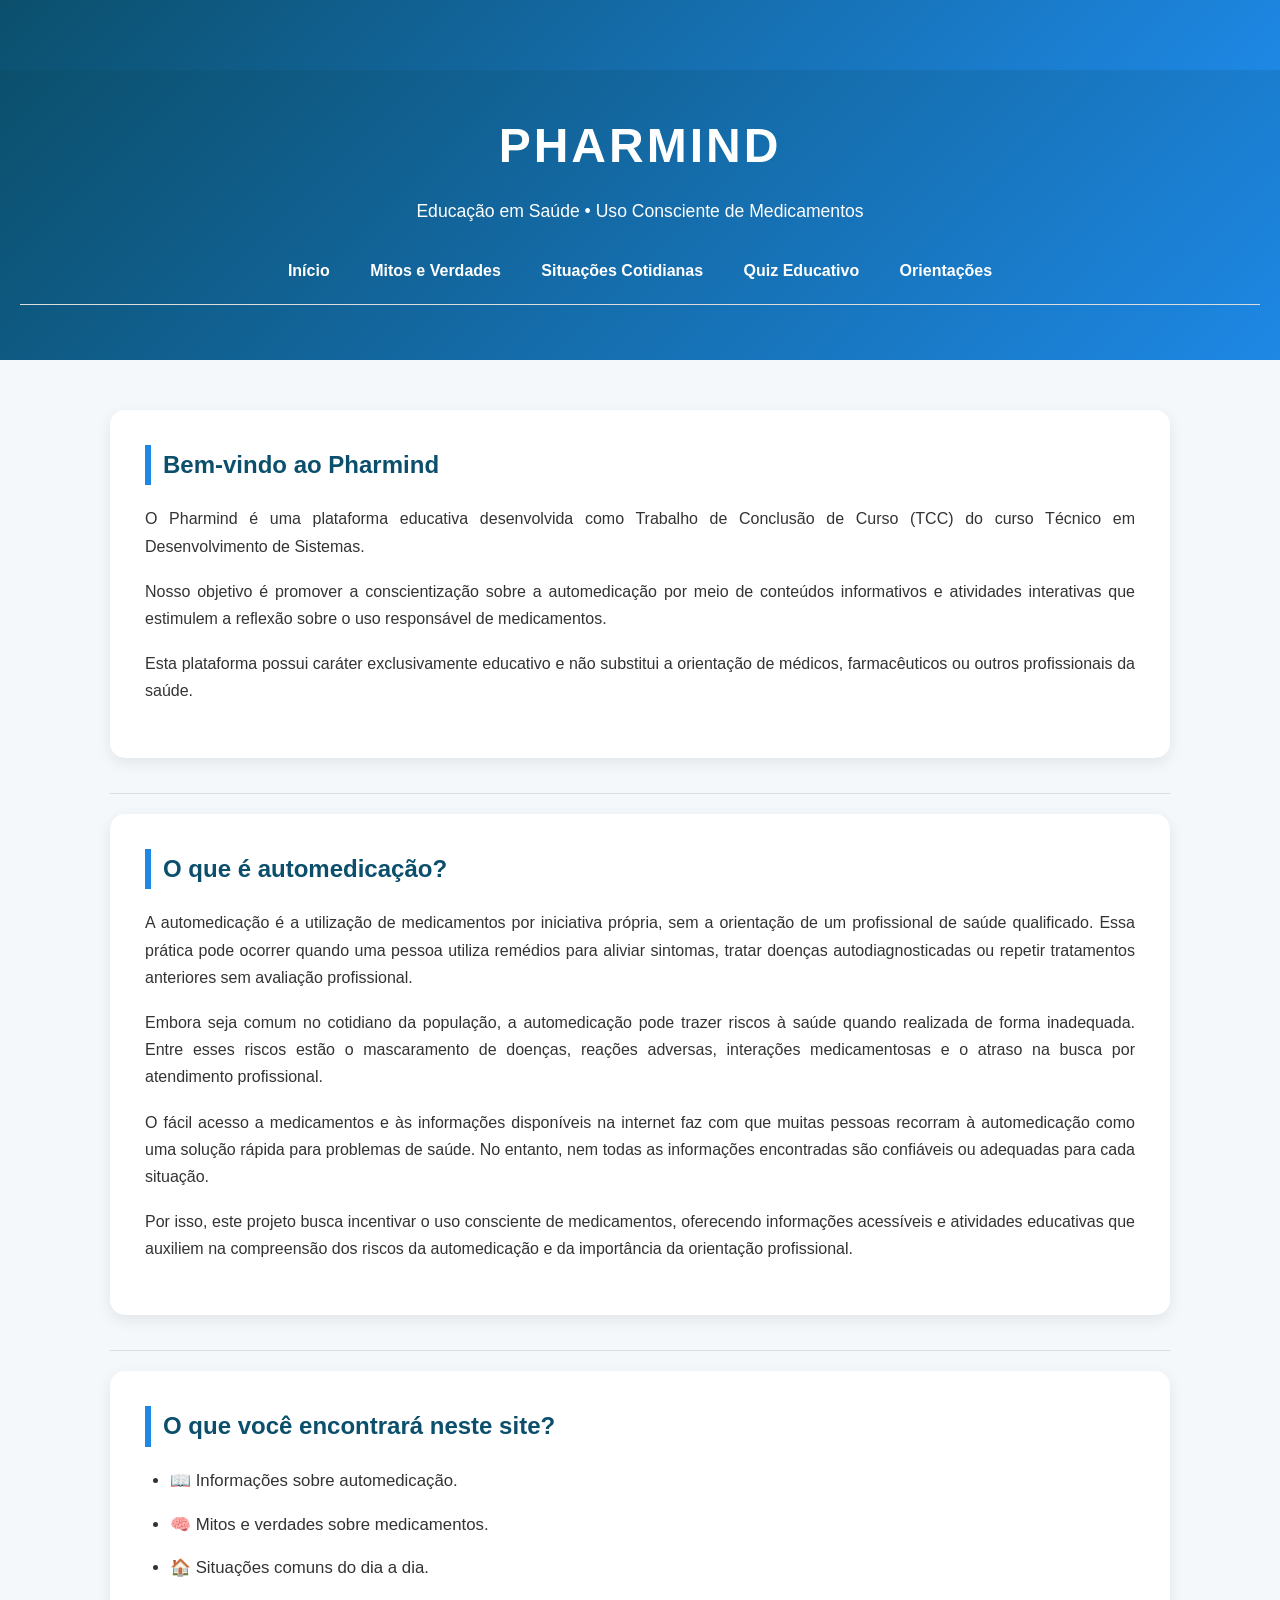
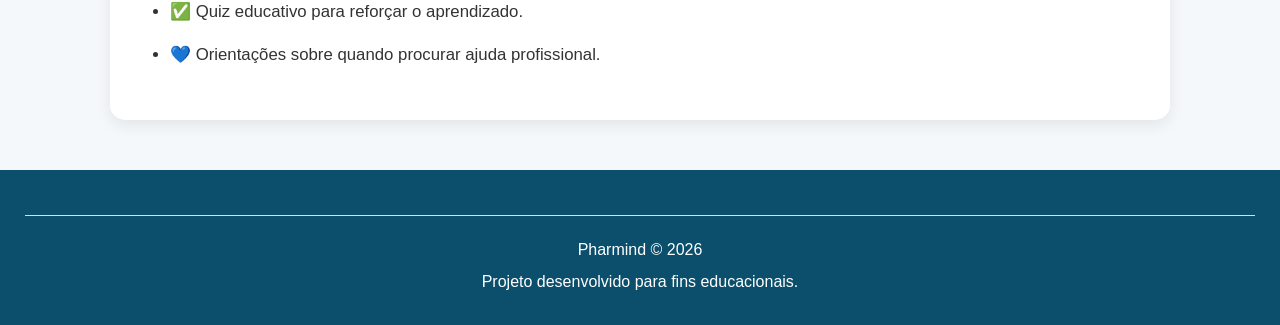
==== index.html @ d5031b0a "Add files via upload" ====
<!DOCTYPE html>
<html lang="pt-BR">
<head>
    <meta charset="UTF-8">
    <meta name="viewport" content="width=device-width, initial-scale=1.0">
    <title>Pharmind - Conscientização sobre Automedicação</title>
    <link rel="stylesheet" href="style.css">
</head>

<body>
    <header>

    
    
</header>
    

    <header>

        <h1>PHARMIND</h1>

        <p>
            Educação em Saúde • Uso Consciente de Medicamentos
        </p>

        <nav>

    <a href="index.html">Início</a>

    <a href="mitos.html">Mitos e Verdades</a>

    <a href="situacoes.html">Situações Cotidianas</a>

    <a href="quiz.html">Quiz Educativo</a>

    <a href="orientacoes.html">Orientações</a>

</nav>

        <hr>

    </header>

    <main>

        <section>

            <h2>Bem-vindo ao Pharmind</h2>

            <p>
                O Pharmind é uma plataforma educativa desenvolvida como Trabalho de Conclusão
                de Curso (TCC) do curso Técnico em Desenvolvimento de Sistemas.
            </p>

            <p>
                Nosso objetivo é promover a conscientização sobre a automedicação por meio
                de conteúdos informativos e atividades interativas que estimulem a reflexão
                sobre o uso responsável de medicamentos.
            </p>

            <p>
                Esta plataforma possui caráter exclusivamente educativo e não substitui
                a orientação de médicos, farmacêuticos ou outros profissionais da saúde.
            </p>

        </section>

        <hr>

        <section>

            <h2>O que é automedicação?</h2>

            <p>
                A automedicação é a utilização de medicamentos por iniciativa própria,
                sem a orientação de um profissional de saúde qualificado. Essa prática
                pode ocorrer quando uma pessoa utiliza remédios para aliviar sintomas,
                tratar doenças autodiagnosticadas ou repetir tratamentos anteriores sem
                avaliação profissional.
            </p>

            <p>
                Embora seja comum no cotidiano da população, a automedicação pode trazer
                riscos à saúde quando realizada de forma inadequada. Entre esses riscos
                estão o mascaramento de doenças, reações adversas, interações medicamentosas
                e o atraso na busca por atendimento profissional.
            </p>

            <p>
                O fácil acesso a medicamentos e às informações disponíveis na internet faz
                com que muitas pessoas recorram à automedicação como uma solução rápida para
                problemas de saúde. No entanto, nem todas as informações encontradas são
                confiáveis ou adequadas para cada situação.
            </p>

            <p>
                Por isso, este projeto busca incentivar o uso consciente de medicamentos,
                oferecendo informações acessíveis e atividades educativas que auxiliem na
                compreensão dos riscos da automedicação e da importância da orientação
                profissional.
            </p>

        </section>

        <hr>

        <section>

            <h2>O que você encontrará neste site?</h2>

            <ul>

                <li>📖 Informações sobre automedicação.</li>

                <li>🧠 Mitos e verdades sobre medicamentos.</li>

                <li>🏠 Situações comuns do dia a dia.</li>

                <li>✅ Quiz educativo para reforçar o aprendizado.</li>

                <li>💙 Orientações sobre quando procurar ajuda profissional.</li>

            </ul>

        </section>

    </main>

    <footer>

        <hr>

        <p>
            Pharmind © 2026
        </p>

        <p>
            Projeto desenvolvido para fins educacionais.
        </p>

    </footer>
</body>
</html>
---- style.css ----
/* =====================================================
                    RESET
===================================================== */

*{
    margin:0;
    padding:0;
    box-sizing:border-box;
}

/* =====================================================
                    BODY
===================================================== */

body{
    font-family:Arial, Helvetica, sans-serif;
    background:#F4F8FB;
    color:#333;
    line-height:1.7;
}

/* =====================================================
                    CABEÇALHO
===================================================== */

header{
    background:linear-gradient(135deg,#0B4F6C,#1E88E5);
    color:white;
    text-align:center;
    padding:35px 20px;
}

header h1{
    font-size:3rem;
    letter-spacing:3px;
}

header p{
    margin-top:10px;
    font-size:1.1rem;
}

/* =====================================================
                    MENU
===================================================== */

nav{
    margin-top:30px;
}

nav a{
    color:white;
    text-decoration:none;
    margin:0 18px;
    font-weight:bold;
    transition:.3s;
}

nav a:hover{
    color:#FFD54F;
}

/* =====================================================
                    CONTEÚDO
===================================================== */

main{
    max-width:1100px;
    margin:50px auto;
    padding:0 20px;
}

/* =====================================================
                    SEÇÕES
===================================================== */

section{
    background:white;
    margin-bottom:35px;
    padding:35px;
    border-radius:15px;
    box-shadow:0 5px 15px rgba(0,0,0,.08);
}

section h2{
    color:#0B4F6C;
    margin-bottom:20px;
    border-left:6px solid #1E88E5;
    padding-left:12px;
}

section p{
    margin-bottom:18px;
    text-align:justify;
}

/* =====================================================
                    LISTAS
===================================================== */

ul{
    margin-top:20px;
    margin-left:25px;
}

li{
    margin-bottom:15px;
    font-size:1.05rem;
}

/* =====================================================
                MITOS E VERDADES
===================================================== */

#mitos h2{
    text-align:center;
    font-size:2.5rem;
    border:none;
    padding:0;
}

#mitos > p{
    text-align:center;
    font-size:18px;
    margin-bottom:40px;
    color:#555;
}

/* Cards */

.card{
    background:white;
    border-radius:15px;
    padding:25px;
    margin-bottom:30px;
    box-shadow:0 6px 18px rgba(0,0,0,.12);
    transition:.3s;
}

.card:hover{
    transform:translateY(-4px);
}

.card h3{
    color:#333;
    font-size:22px;
    margin-bottom:20px;
}

/* Botões */

.card button{
    background:#1976D2;
    color:white;
    border:none;
    padding:12px 22px;
    border-radius:8px;
    cursor:pointer;
    font-size:16px;
    transition:.3s;
}

.card button:hover{
    background:#0D47A1;
}

/* Resposta */

.resposta{
    display:none;
    margin-top:20px;
    padding:18px;
    background:#F4F8FB;
    border-left:6px solid #1976D2;
    border-radius:10px;
    animation:aparecer .4s;
}

.resposta h4{
    margin-bottom:10px;
}

.resposta p{
    line-height:1.7;
}

/* Cores */

.mito{
    color:#E53935;
}

.verdade{
    color:#2E7D32;
}

/* =====================================================
                    RODAPÉ
===================================================== */

footer{
    background:#0B4F6C;
    color:white;
    text-align:center;
    padding:25px;
    margin-top:40px;
}

footer p{
    margin:5px;
}

/* =====================================================
                    LINHAS
===================================================== */

hr{
    border:none;
    height:1px;
    background:#ddd;
    margin:20px 0;
}

/* =====================================================
                    ANIMAÇÕES
===================================================== */

@keyframes aparecer{

    from{
        opacity:0;
        transform:translateY(-10px);
    }

    to{
        opacity:1;
        transform:translateY(0);
    }

}

/* =====================================================
                RESPONSIVIDADE
===================================================== */

@media(max-width:768px){

    header h1{
        font-size:2.2rem;
    }

    nav{
        display:flex;
        flex-direction:column;
        gap:15px;
    }

    nav a{
        margin:0;
    }

    section{
        padding:25px;
    }

    #mitos h2{
        font-size:2rem;
    }

    .card{
        padding:18px;
    }

    .card h3{
        font-size:18px;
    }

    .card button{
        width:100%;
    }

}
/* ==========================================
              ORIENTAÇÕES
========================================== */

#orientacoes{
    max-width:1000px;
    margin:50px auto;
}

#orientacoes > h2{
    text-align:center;
    font-size:2.5rem;
    color:#0B4F6C;
    border:none;
    padding:0;
}

.introducao{
    max-width:800px;
    margin:20px auto 40px;
    text-align:center;
    color:#555;
    font-size:18px;
}


/* CARDS */

.orientacao-card{
    background:white;
    padding:30px;
    margin-bottom:25px;
    border-radius:15px;

    box-shadow:
        0 5px 15px rgba(0,0,0,.08);

    transition:.3s;
}

.orientacao-card:hover{
    transform:translateY(-3px);
}

.orientacao-card h3{
    color:#0B4F6C;
    font-size:21px;
    margin-bottom:15px;
}

.orientacao-card p{
    line-height:1.7;
}


/* LISTA */

.orientacao-card ul{
    margin-top:10px;
    padding-left:25px;
}

.orientacao-card li{
    margin-bottom:12px;
}


/* ALERTA */

.orientacao-card.alerta{
    border-left:6px solid #E53935;
}

.orientacao-card.alerta h3{
    color:#C62828;
}


/* REFLEXÃO */

.reflexao{
    margin-top:20px;
    padding:20px;

    background:#F4F8FB;

    border-radius:12px;

    border-left:5px solid #1976D2;
}

.reflexao p{
    margin-bottom:10px;
    font-weight:bold;
    color:#333;
}


/* AVISO FINAL */

.aviso{
    background:#EAF4FC;

    border-left:6px solid #1976D2;

    text-align:center;

    padding:30px;

    border-radius:15px;

    margin-top:35px;
}

.aviso h3{
    color:#0B4F6C;
    margin-bottom:15px;
}

.aviso p{
    margin-bottom:10px;
}


/* RESPONSIVIDADE */

@media(max-width:768px){

    #orientacoes{
        margin:30px auto;
    }

    #orientacoes > h2{
        font-size:2rem;
    }

    .orientacao-card{
        padding:22px;
    }

    .orientacao-card h3{
        font-size:18px;
    }

}
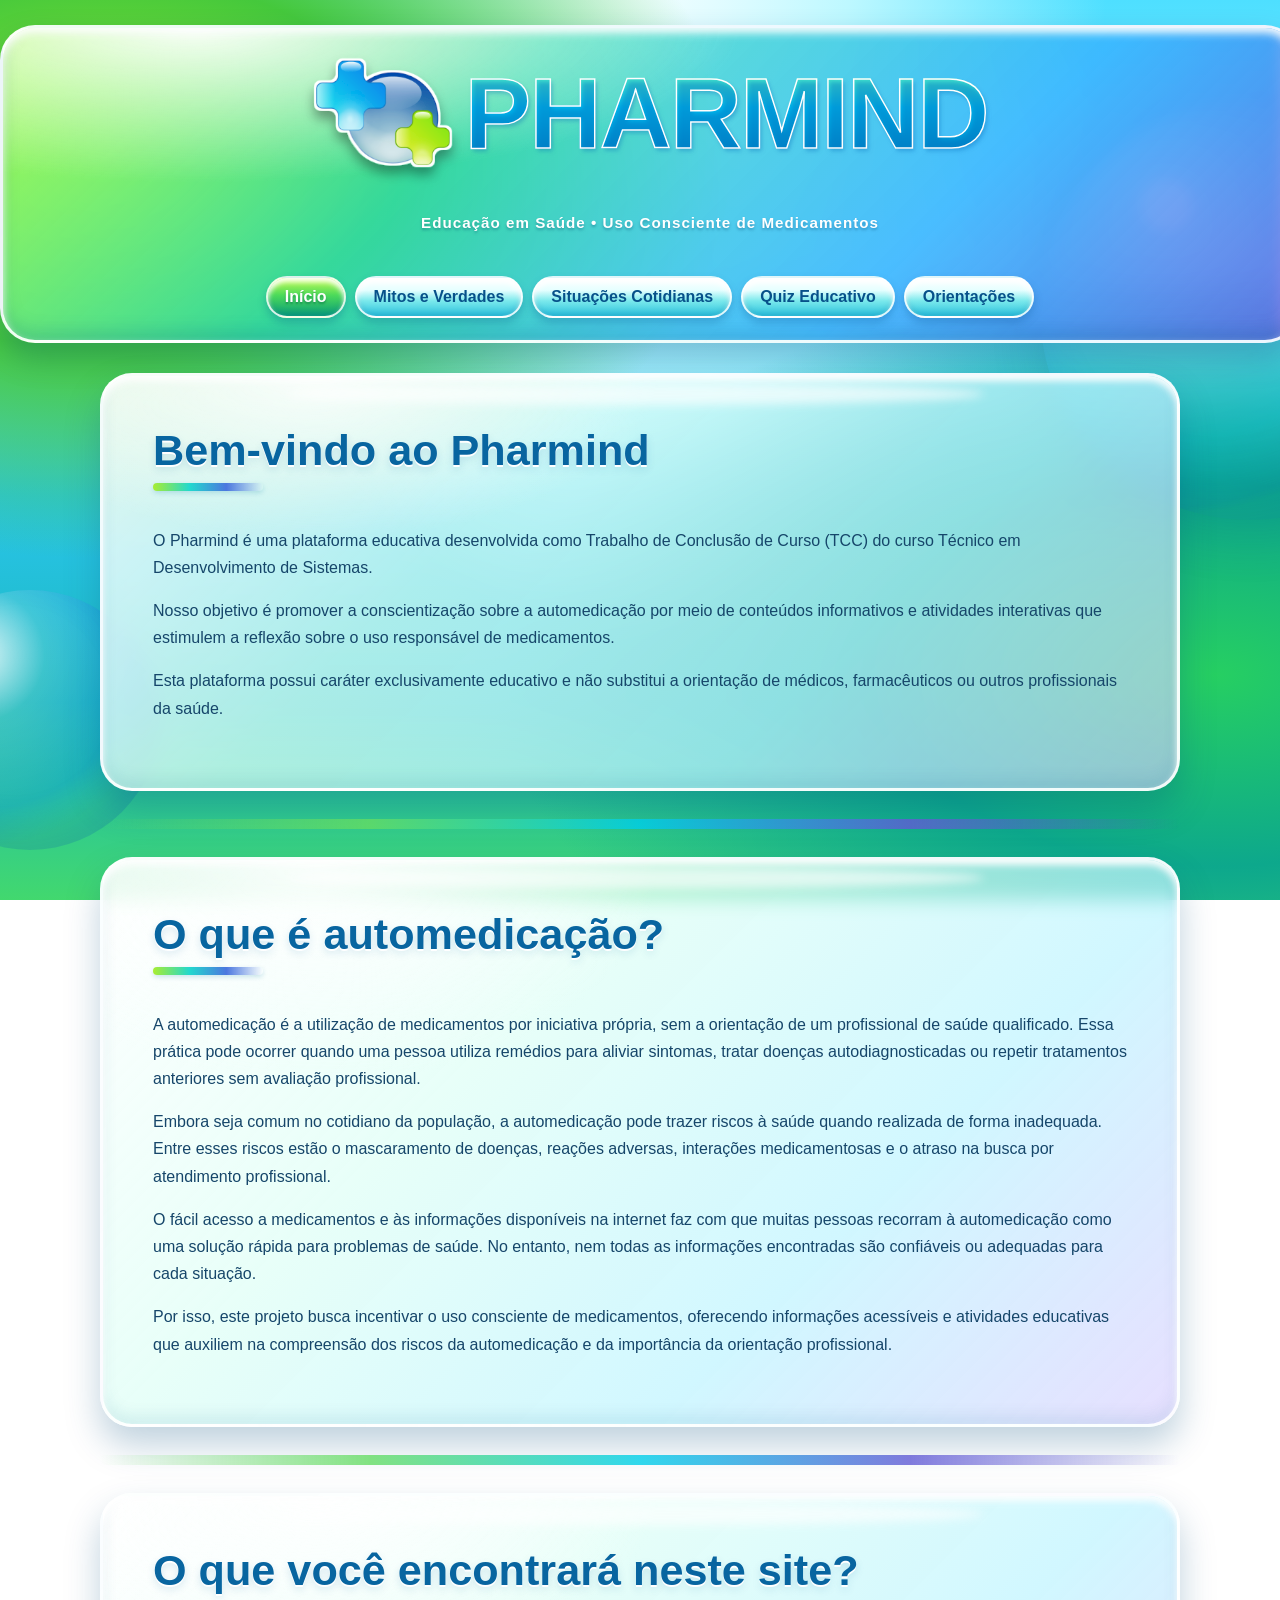
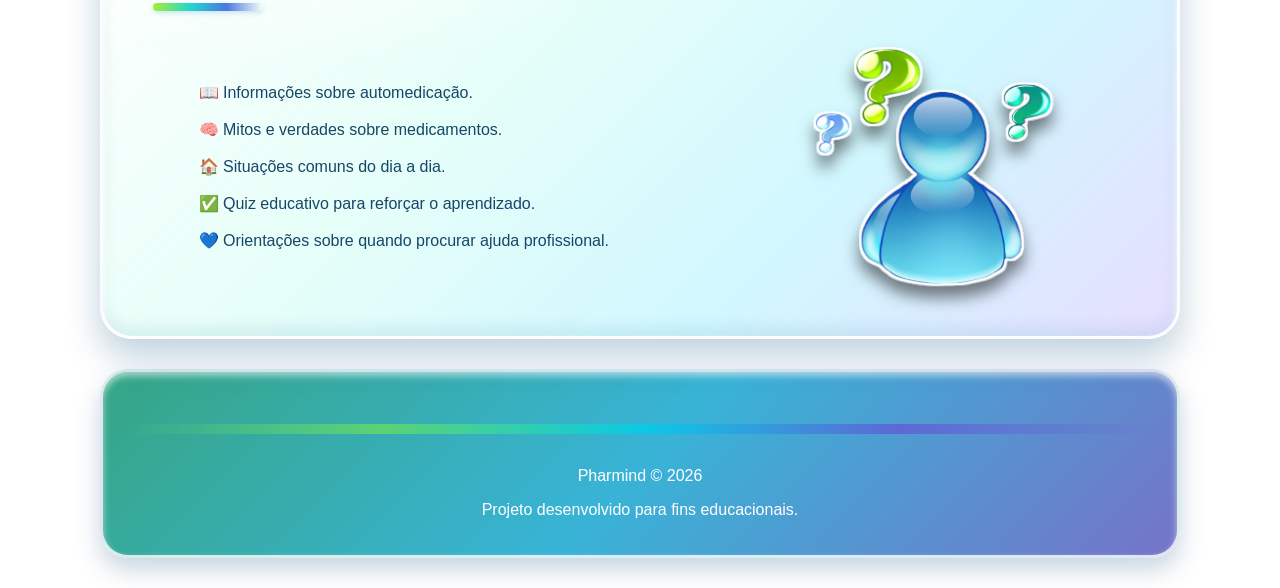
==== commit ae499133: "Add files via upload" ====
--- a/index.html
+++ b/index.html
@@ -3,29 +3,64 @@
 <head>
     <meta charset="UTF-8">
     <meta name="viewport" content="width=device-width, initial-scale=1.0">
-    <title>Pharmind - Conscientização sobre Automedicação</title>
+    <title>Pharmind</title>
     <link rel="stylesheet" href="style.css">
+    <link rel="shortcut icon" href="logopequena.ico">
 </head>
 
 <body>
-    <header>
 
-    
-    
-</header>
+    <svg width="0" height="0" style="position:absolute">
+    <filter id="borda-branca" x="-10%" y="-10%" width="120%" height="120%">
+        <!-- Expande o contorno transparente da imagem -->
+        <feMorphology 
+            in="SourceAlpha" 
+            operator="dilate" 
+            radius="1.5" 
+            result="expandido"
+        />
+
+        <feFlood 
+            flood-color="white" 
+            result="branco"
+        />
+
+        <feComposite 
+            in="branco" 
+            in2="expandido" 
+            operator="in" 
+            result="borda"
+        />
+
+        <feComposite 
+            in="SourceGraphic" 
+            in2="borda" 
+            operator="over"
+        />
+    </filter>
+</svg>
+
+    </header>
     
 
     <header>
 
-        <h1>PHARMIND</h1>
+        <div class="cabecalho-titulo">
+            <img src="logogrande.png" class="logo">   
+            <h1>PHARMIND</h1> 
+        </div>
+
+        <br><br>
 
         <p>
             Educação em Saúde • Uso Consciente de Medicamentos
         </p>
 
+        <br>
+
         <nav>
 
-    <a href="index.html">Início</a>
+    <a href="index.html" class="ativo">Início</a>
 
     <a href="mitos.html">Mitos e Verdades</a>
 
@@ -36,8 +71,6 @@
     <a href="orientacoes.html">Orientações</a>
 
 </nav>
-
-        <hr>
 
     </header>
 
@@ -94,10 +127,7 @@
             </p>
 
             <p>
-                Por isso, este projeto busca incentivar o uso consciente de medicamentos,
-                oferecendo informações acessíveis e atividades educativas que auxiliem na
-                compreensão dos riscos da automedicação e da importância da orientação
-                profissional.
+                Por isso, este projeto busca incentivar o uso consciente de medicamentos, oferecendo informações acessíveis e atividades educativas que auxiliem na compreensão dos riscos da automedicação e da importância da orientação profissional.
             </p>
 
         </section>
@@ -108,19 +138,33 @@
 
             <h2>O que você encontrará neste site?</h2>
 
+            <div class="conteudo">
+
             <ul>
 
-                <li>📖 Informações sobre automedicação.</li>
+                <li id="info">Informações sobre automedicação.</li>
 
-                <li>🧠 Mitos e verdades sobre medicamentos.</li>
+                <br>
 
-                <li>🏠 Situações comuns do dia a dia.</li>
+                <li id="mito">Mitos e verdades sobre medicamentos.</li>
 
-                <li>✅ Quiz educativo para reforçar o aprendizado.</li>
+                <br>
 
-                <li>💙 Orientações sobre quando procurar ajuda profissional.</li>
+                <li id="situ">Situações comuns do dia a dia.</li>
+
+                <br>
+
+                <li id="qiiz">Quiz educativo para reforçar o aprendizado.</li>
+
+                <br>
+
+                <li id="orie">Orientações sobre quando procurar ajuda profissional.</li>
 
             </ul>
+
+            <img src="ikoneee.png" class="imagi">
+
+            </div>
 
         </section>
 
--- a/style.css
+++ b/style.css
@@ -1,427 +1,1313 @@
-/* =====================================================
-                    RESET
-===================================================== */
-
-*{
-    margin:0;
-    padding:0;
-    box-sizing:border-box;
-}
-
-/* =====================================================
-                    BODY
-===================================================== */
-
-body{
-    font-family:Arial, Helvetica, sans-serif;
-    background:#F4F8FB;
-    color:#333;
-    line-height:1.7;
-}
-
-/* =====================================================
-                    CABEÇALHO
-===================================================== */
-
-header{
-    background:linear-gradient(135deg,#0B4F6C,#1E88E5);
-    color:white;
-    text-align:center;
-    padding:35px 20px;
+.cabecalho-titulo {
+  display: flex;
+  align-items: center;
+  justify-content: center; 
+  gap: 12px;
+}
+
+.logo {
+  width: 140px;
+  height: auto;
+  filter:
+   url(#borda-branca)
+            drop-shadow(0 8px 6px rgba(0, 0, 0, 0.35));
+}
+
+.conteudo {
+    display: flex;
+    align-items: center;
+}
+
+.conteudo ul {
+    margin-left: 30px;
+}
+
+.imagi {
+    width:250px;
+    margin-left:200px;
+    filter: 
+    url(#borda-branca)
+    drop-shadow(0px 12px 8px rgba(0, 0, 0, 0.5));
+}
+
+h1 {
+  margin: 0;
+  text-align: center;  
+}
+
+#info::marker {
+  content: "📖 ";
+}
+
+#mito::marker {
+  content: "🧠 ";
+}
+
+#situ::marker {
+  content: "🏠 ";
+}
+
+#qiiz::marker {
+  content: "✅ ";
+}
+
+#orie::marker {
+  content: "💙 ";
+}
+
+:root {
+    --green: #28c94f;
+    --lime: #a8e82f;
+    --green-dark: #087c42;
+
+    --cyan: #00d9ef;
+    --blue: #0877dc;
+    --deep-blue: #073d9e;
+
+    --purple: #6844d8;
+    --pink: #ff72c9;
+    --yellow: #ffe52e;
+    --orange: #ff9c21;
+
+    --white: #ffffff;
+
+    --text: #16466a;
+    --dark: #073d63;
+
+    --glass:
+        rgba(255,255,255,.67);
+}
+
+
+/* =========================================================
+   BASE
+   ========================================================= */
+
+* {
+    box-sizing: border-box;
+}
+
+html {
+    scroll-behavior: smooth;
+}
+
+body {
+    margin: 0;
+
+    min-height: 100vh;
+
+    font-family: Tahoma, Verdana, Arial, sans-serif;
+
+    color: var(--text);
+
+    background:
+
+        /* grandes manchas verdes */
+        radial-gradient(
+            ellipse at 8% 18%,
+            #8ee82d 0%,
+            #45c83c 18%,
+            transparent 38%
+        ),
+
+        radial-gradient(
+            ellipse at 95% 75%,
+            #26cf62 0%,
+            #0da88c 20%,
+            transparent 42%
+        ),
+
+        /* céu */
+        radial-gradient(
+            ellipse at 50% -10%,
+            #ffffff 0%,
+            #bdf8ff 24%,
+            transparent 52%
+        ),
+
+        /* azul da água */
+        linear-gradient(
+            180deg,
+            #4edfff 0%,
+            #8eeeff 28%,
+            #2bc5ec 55%,
+            #19b8bd 78%,
+            #42d86e 100%
+        );
+
+    background-attachment: fixed;
+
+    overflow-x: hidden;
+}
+
+/* BOLHAS >:3 */
+
+body::before {
+    content: "";
+
+    position: fixed;
+
+    width: 420px;
+    height: 420px;
+
+    top: 100px;
+    right: -180px;
+
+    border-radius: 50%;
+
+    background:
+        radial-gradient(
+            circle at 30% 25%,
+            rgba(255,255,255,.95) 0 5%,
+            rgba(255,255,255,.5) 7%,
+            rgba(255,255,255,.12) 24%,
+            #00c8ff2e 55%,
+            rgba(0,100,220,.08) 70%,
+            transparent 72%
+        );
+
+    box-shadow:
+        inset -30px -25px 60px rgba(0,70,180,.15),
+        0 15px 50px rgba(0,100,150,.18);
+
+    pointer-events: none;
+
+    z-index: -1;
+}
+
+
+body::after {
+    content: "";
+
+    position: fixed;
+
+    width: 260px;
+    height: 260px;
+
+    left: -100px;
+    bottom: 50px;
+
+    border-radius: 50%;
+
+    background:
+        radial-gradient(
+            circle at 30% 25%,
+            white 0 4%,
+            rgba(255,255,255,.7) 6%,
+            rgba(255,255,255,.15) 25%,
+            rgba(0,130,255,.25) 58%,
+            transparent 72%
+        );
+
+    box-shadow:
+        inset -15px -20px 35px rgba(0,80,180,.2);
+
+    pointer-events: none;
+
+    z-index: -1;
+}
+
+/* BOLHAS >:3 FIM */
+
+/* =========================================================
+   HEADER
+   ========================================================= */
+
+header {
+    position: relative;
+
+    width: 1300px;
+
+    margin: 25px auto 30px;
+
+    padding: 28px 32px 22px;
+
+    text-align: center;
+
+    border-radius: 35px;
+
+    border: 3px solid rgba(255,255,255,.9);
+    
+    background:
+
+        radial-gradient(
+            ellipse at 15% 0%,
+            rgba(255,255,255,.95),
+            transparent 35%
+        ),
+
+        linear-gradient(
+            135deg,
+            rgba(174,255,84,.88),
+            rgba(47,221,188,.75) 35%,
+            rgba(54,177,255,.82) 70%,
+            rgba(90,77,218,.72)
+        );
+
+    box-shadow:
+
+        0 15px 30px rgba(0,73,130,.3),
+
+        inset 0 5px 8px rgba(255,255,255,.95),
+
+        inset 0 -8px 18px rgba(0,85,130,.2);
+
+    backdrop-filter: blur(7px);
+
+    overflow: hidden;
 }
 
 header h1{
-    font-size:3rem;
-    letter-spacing:3px;
-}
-
-header p{
-    margin-top:10px;
-    font-size:1.1rem;
-}
-
-/* =====================================================
-                    MENU
-===================================================== */
-
-nav{
-    margin-top:30px;
-}
-
-nav a{
-    color:white;
-    text-decoration:none;
-    margin:0 18px;
-    font-weight:bold;
-    transition:.3s;
-}
-
-nav a:hover{
-    color:#FFD54F;
-}
-
-/* =====================================================
-                    CONTEÚDO
-===================================================== */
-
-main{
-    max-width:1100px;
-    margin:50px auto;
-    padding:0 20px;
-}
-
-/* =====================================================
-                    SEÇÕES
-===================================================== */
-
-section{
-    background:white;
-    margin-bottom:35px;
-    padding:35px;
-    border-radius:15px;
-    box-shadow:0 5px 15px rgba(0,0,0,.08);
-}
-
-section h2{
-    color:#0B4F6C;
-    margin-bottom:20px;
-    border-left:6px solid #1E88E5;
-    padding-left:12px;
-}
-
-section p{
-    margin-bottom:18px;
-    text-align:justify;
-}
-
-/* =====================================================
-                    LISTAS
-===================================================== */
-
-ul{
-    margin-top:20px;
-    margin-left:25px;
-}
-
-li{
-    margin-bottom:15px;
-    font-size:1.05rem;
-}
-
-/* =====================================================
-                MITOS E VERDADES
-===================================================== */
-
-#mitos h2{
-    text-align:center;
-    font-size:2.5rem;
-    border:none;
-    padding:0;
-}
-
-#mitos > p{
-    text-align:center;
-    font-size:18px;
-    margin-bottom:40px;
-    color:#555;
-}
-
-/* Cards */
-
-.card{
-    background:white;
-    border-radius:15px;
-    padding:25px;
-    margin-bottom:30px;
-    box-shadow:0 6px 18px rgba(0,0,0,.12);
-    transition:.3s;
-}
-
-.card:hover{
-    transform:translateY(-4px);
-}
-
-.card h3{
-    color:#333;
-    font-size:22px;
-    margin-bottom:20px;
-}
-
-/* Botões */
-
-.card button{
-    background:#1976D2;
-    color:white;
-    border:none;
-    padding:12px 22px;
-    border-radius:8px;
-    cursor:pointer;
-    font-size:16px;
-    transition:.3s;
-}
-
-.card button:hover{
-    background:#0D47A1;
-}
-
-/* Resposta */
-
-.resposta{
-    display:none;
-    margin-top:20px;
-    padding:18px;
-    background:#F4F8FB;
-    border-left:6px solid #1976D2;
-    border-radius:10px;
-    animation:aparecer .4s;
-}
-
-.resposta h4{
-    margin-bottom:10px;
-}
-
-.resposta p{
-    line-height:1.7;
-}
-
-/* Cores */
-
-.mito{
-    color:#E53935;
-}
-
-.verdade{
-    color:#2E7D32;
-}
-
-/* =====================================================
-                    RODAPÉ
-===================================================== */
-
-footer{
-    background:#0B4F6C;
-    color:white;
-    text-align:center;
-    padding:25px;
-    margin-top:40px;
-}
-
-footer p{
-    margin:5px;
-}
-
-/* =====================================================
-                    LINHAS
-===================================================== */
-
-hr{
-    border:none;
-    height:1px;
-    background:#ddd;
-    margin:20px 0;
-}
-
-/* =====================================================
-                    ANIMAÇÕES
-===================================================== */
-
-@keyframes aparecer{
-
-    from{
-        opacity:0;
-        transform:translateY(-10px);
+    font-size: 100px;
+    font-family: "Trebuchet MS", "Arial Rounded MT Bold", Arial, sans-serif;
+    font-weight: 900;
+    letter-spacing: -2px;
+
+    background: linear-gradient(
+        #75ffb3,
+        #00b7ed 45%,
+        #007ac2
+    );
+    
+    background-clip: text;
+    -webkit-background-clip: text;
+    -webkit-text-fill-color: transparent;
+
+    -webkit-text-stroke: 1.5px #fffefe;
+
+    text-shadow:
+        2px 3px 4px rgba(0, 100, 180, .35);
+}
+
+
+/* =========================================================
+   SUBTÍTULO
+   ========================================================= */
+
+header > p {
+    position: relative;
+
+    margin: 3px 0 22px;
+
+    color: white;
+
+    font-size: .95rem;
+
+    font-weight: 900;
+
+    letter-spacing: 1px;
+
+    text-shadow:
+        0 2px 3px rgba(0,70,110,.4);
+}
+
+
+/* =========================================================
+   NAV
+   ========================================================= */
+
+nav {
+    position: relative;
+
+    display: flex;
+
+    flex-wrap: wrap;
+
+    justify-content: center;
+
+    gap: 9px;
+}
+
+nav a {
+    position: relative;
+
+    padding: 10px 17px;
+
+    border-radius: 30px;
+
+    border: 2px solid rgba(255,255,255,.85);
+
+    text-decoration: none;
+
+    color: #07518a;
+
+    font-weight: 900;
+
+    background:
+        linear-gradient(
+            180deg,
+            #ffffff 0%,
+            #e6ffff 32%,
+            #7be9ec 60%,
+            #2ac1dd 100%
+        );
+
+    box-shadow:
+
+        0 5px 9px rgba(0,70,130,.25),
+
+        inset 0 4px 5px rgba(255,255,255,.95),
+
+        inset 0 -3px 5px rgba(0,100,150,.16);
+
+    transition: .2s ease;
+}
+
+nav a:hover {
+    transform: translateY(-4px) scale(1.03);
+
+    box-shadow:
+
+        0 9px 15px rgba(0,70,130,.3),
+
+        inset 0 4px 5px white;
+}
+
+nav a.ativo {
+    color: white;
+
+    background:
+        linear-gradient(
+            180deg,
+            #c9ff52,
+            #4cda5a 45%,
+            #079c78 100%
+        );
+
+    text-shadow:
+        0 2px 2px rgba(0,90,60,.45);
+}
+
+
+/* =========================================================
+   MAIN
+   ========================================================= */
+
+main {
+    width: min(1080px, 90%);
+
+    margin: auto;
+}
+
+
+/* =========================================================
+   PAINÉIS PRINCIPAIS
+   ========================================================= */
+
+main section:not(#quiz),
+#quiz {
+    position: relative;
+
+    margin-bottom: 28px;
+
+    padding: 50px;
+
+    border-radius: 32px;
+
+    border: 3px solid rgba(255,255,255,.88);
+
+    background:
+
+        radial-gradient(
+            ellipse at 20% 0%,
+            rgba(255,255,255,.9),
+            transparent 28%
+        ),
+
+        linear-gradient(
+            135deg,
+            rgba(255,255,255,.86),
+            rgba(223,255,246,.73) 35%,
+            rgba(191,244,255,.72) 68%,
+            rgba(216,204,255,.63)
+        );
+
+    box-shadow:
+
+        0 18px 35px rgba(0,74,125,.25),
+
+        inset 0 5px 7px rgba(255,255,255,.95),
+
+        inset 0 -8px 15px rgba(0,100,140,.1);
+
+    backdrop-filter: blur(10px);
+
+    overflow: hidden;
+}
+
+
+/* brilho no painel */
+
+main section:not(#quiz)::before,
+#quiz::before {
+    content: "";
+
+    position: absolute;
+
+    width: 65%;
+
+    height: 22px;
+
+    top: 7px;
+    left: 17%;
+
+    border-radius: 50%;
+
+    background: rgba(255,255,255,.65);
+
+    filter: blur(5px);
+
+    pointer-events: none;
+}
+
+
+/* =========================================================
+   TÍTULOS
+   ========================================================= */
+
+h2 {
+    margin-top: 0;
+
+    color: #0865a0;
+
+    font-size: clamp(1.8rem, 4vw, 2.7rem);
+
+    font-weight: 900;
+
+    text-shadow:
+        0 2px 0 white,
+        0 4px 8px rgba(0,100,160,.16);
+}
+
+h2::after {
+    content: "";
+
+    display: block;
+
+    width: 110px;
+    height: 8px;
+
+    margin-top: 8px;
+
+    border-radius: 20px;
+
+    background:
+        linear-gradient(
+            90deg,
+            #a8ed32,
+            #22d8ce,
+            #4b77df,
+            transparent
+        );
+
+    box-shadow:
+        0 2px 5px rgba(0,120,160,.2);
+}
+
+
+h3 {
+    color: #087052;
+
+    font-weight: 900;
+
+    text-shadow: 0 1px white;
+}
+
+
+/* =========================================================
+   TEXTO
+   ========================================================= */
+
+p {
+    line-height: 1.7;
+}
+
+strong {
+    color: #0875ae;
+}
+
+
+/* =========================================================
+   HR
+   ========================================================= */
+
+hr {
+    border: 0;
+
+    height: 10px;
+
+    margin: 28px auto;
+
+    border-radius: 20px;
+
+    background:
+        linear-gradient(
+            90deg,
+            transparent,
+            #65dc64,
+            #00cfe9,
+            #625bd5,
+            transparent
+        );
+
+    opacity: .8;
+}
+
+
+/* =========================================================
+   CARDS
+   ========================================================= */
+
+.card,
+.situacao,
+.orientacao-card {
+    position: relative;
+
+    margin: 22px 0;
+
+    padding: 25px;
+
+    border-radius: 26px;
+
+    border: 3px solid rgba(255,255,255,.88);
+
+    background:
+
+        radial-gradient(
+            ellipse at 15% 5%,
+            rgba(255,255,255,.95),
+            transparent 28%
+        ),
+
+        linear-gradient(
+            135deg,
+            rgba(223,255,235,.9),
+            rgba(218,251,255,.82) 50%,
+            rgba(229,222,255,.75)
+        );
+
+    box-shadow:
+
+        0 10px 22px rgba(0,85,135,.2),
+
+        inset 0 4px 6px rgba(255,255,255,.95),
+
+        inset 0 -5px 10px rgba(0,100,140,.08);
+
+    transition: .2s ease;
+
+    overflow: hidden;
+}
+
+
+/* pequena faixa colorida lateral */
+
+.card::after,
+.situacao::after,
+.orientacao-card::after {
+    content: "";
+
+    position: absolute;
+
+    left: 0;
+    top: 0;
+
+    width: 7px;
+    height: 100%;
+
+    background:
+        linear-gradient(
+            180deg,
+            #a6ec32,
+            #12d7b4,
+            #4870dd,
+            #bc5ce8
+        );
+}
+
+
+.card:hover,
+.situacao:hover,
+.orientacao-card:hover {
+    transform: translateY(-5px) rotate(.15deg);
+
+    box-shadow:
+
+        0 16px 30px rgba(0,75,130,.27),
+
+        inset 0 4px 6px white;
+}
+
+
+/* =========================================================
+   BOTÕES
+   ========================================================= */
+
+button {
+    position: relative;
+
+    padding: 11px 21px;
+
+    border-radius: 25px;
+
+    border: 2px solid white;
+
+    color: white;
+
+    font-family: inherit;
+
+    font-weight: 900;
+
+    cursor: pointer;
+
+    background:
+        linear-gradient(
+            180deg,
+            #80e9ff 0%,
+            #27bce9 45%,
+            #2868d2 100%
+        );
+
+    text-shadow:
+        0 2px 2px rgba(0,60,130,.45);
+
+    box-shadow:
+
+        0 6px 11px rgba(0,80,150,.25),
+
+        inset 0 4px 5px rgba(255,255,255,.75),
+
+        inset 0 -4px 5px rgba(0,60,160,.2);
+
+    transition: .2s ease;
+}
+
+button:hover {
+    transform: translateY(-3px) scale(1.025);
+
+    filter: saturate(1.15);
+
+    box-shadow:
+
+        0 9px 17px rgba(0,80,150,.3),
+
+        inset 0 4px 5px white;
+}
+
+
+/* =========================================================
+   RESPOSTAS
+   ========================================================= */
+
+.resposta {
+    display: none;
+
+    margin-top: 18px;
+
+    padding: 20px;
+
+    border-radius: 22px;
+
+    border: 2px solid white;
+
+    background:
+        linear-gradient(
+            135deg,
+            rgba(185,255,224,.85),
+            rgba(197,247,255,.9),
+            rgba(228,213,255,.75)
+        );
+
+    box-shadow:
+
+        inset 0 4px 10px rgba(0,100,130,.08),
+
+        0 5px 12px rgba(0,80,130,.12);
+}
+
+.mito {
+    color: #e24955;
+
+    text-shadow: 0 1px white;
+}
+
+.verdade {
+    color: #079653;
+
+    text-shadow: 0 1px white;
+}
+
+
+/* =========================================================
+   ALERTA
+   ========================================================= */
+
+.orientacao-card.alerta,
+.aviso {
+    border-color: #fff;
+
+    background:
+        radial-gradient(
+            ellipse at 10% 0%,
+            white,
+            transparent 25%
+        ),
+
+        linear-gradient(
+            135deg,
+            #fffda4,
+            #ffdd58 40%,
+            #ff9e38 100%
+        );
+
+    box-shadow:
+
+        0 12px 25px rgba(190,105,20,.23),
+
+        inset 0 5px 7px white;
+}
+
+
+/* =========================================================
+   REFLEXÃO
+   ========================================================= */
+
+.reflexao {
+    margin-top: 18px;
+
+    padding: 20px;
+
+    border-radius: 22px;
+
+    border: 2px solid white;
+
+    background:
+        linear-gradient(
+            135deg,
+            rgba(180,255,194,.8),
+            rgba(105,233,206,.7)
+        );
+
+    box-shadow:
+
+        inset 0 3px 8px rgba(0,100,100,.1),
+
+        0 5px 12px rgba(0,110,110,.13);
+}
+
+
+/* =========================================================
+   SITUAÇÕES
+   ========================================================= */
+
+.situacao h3 {
+    color: #08734e;
+}
+
+
+/* =========================================================
+   MENSAGEM FINAL
+   ========================================================= */
+
+.mensagem-final {
+    position: relative;
+
+    padding: 32px;
+
+    text-align: center;
+
+    border-radius: 32px;
+
+    color: white;
+
+    border: 3px solid white;
+
+    background:
+
+        radial-gradient(
+            circle at 20% 15%,
+            #c5ff4c,
+            transparent 22%
+        ),
+
+        linear-gradient(
+            135deg,
+            #09aa87,
+            #00cde3 38%,
+            #267bdc 68%,
+            #7549d9
+        );
+
+    box-shadow:
+
+        0 18px 30px rgba(0,70,140,.28),
+
+        inset 0 5px 7px rgba(255,255,255,.65);
+}
+
+.mensagem-final h3 {
+    color: white;
+
+    font-size: 1.6rem;
+}
+
+
+/* =========================================================
+   QUIZ
+   ========================================================= */
+
+#quiz {
+    background:
+
+        radial-gradient(
+            circle at 85% 10%,
+            rgba(179,255,61,.55),
+            transparent 22%
+        ),
+
+        radial-gradient(
+            circle at 10% 90%,
+            rgba(164,96,255,.3),
+            transparent 25%
+        ),
+
+        linear-gradient(
+            135deg,
+            rgba(255,255,255,.92),
+            rgba(201,251,255,.8),
+            rgba(219,255,220,.8)
+        );
+}
+
+
+/* =========================================================
+   PROGRESSO
+   ========================================================= */
+
+.progresso {
+    height: 22px;
+
+    margin: 25px 0 10px;
+
+    padding: 3px;
+
+    border-radius: 30px;
+
+    border: 2px solid white;
+
+    background:
+        #9ee8eb;
+
+    box-shadow:
+        inset 0 3px 6px rgba(0,80,120,.2);
+}
+
+#barraProgresso {
+    height: 100%;
+
+    width: 0;
+
+    border-radius: 30px;
+
+    background:
+        linear-gradient(
+            90deg,
+            #b3ee32,
+            #36dd7e,
+            #05d4e8,
+            #4771db,
+            #9254d7
+        );
+
+    box-shadow:
+
+        inset 0 3px 3px rgba(255,255,255,.75),
+
+        0 2px 6px rgba(0,100,160,.25);
+
+    transition: width .4s ease;
+}
+
+
+/* =========================================================
+   PERGUNTA
+   ========================================================= */
+
+#pergunta-container {
+    margin-top: 25px;
+
+    padding: 25px;
+
+    border-radius: 27px;
+
+    border: 3px solid white;
+
+    background:
+        linear-gradient(
+            135deg,
+            rgba(255,255,255,.9),
+            rgba(219,255,242,.72),
+            rgba(218,230,255,.7)
+        );
+
+    box-shadow:
+        inset 0 4px 10px rgba(0,80,130,.08);
+}
+
+#pergunta {
+    color: #075a9c;
+
+    font-size: 1.4rem;
+}
+
+
+/* =========================================================
+   ALTERNATIVAS
+   ========================================================= */
+
+#alternativas {
+    display: grid;
+
+    gap: 12px;
+
+    margin-top: 20px;
+}
+
+.alternativa {
+    width: 100%;
+
+    text-align: left;
+
+    padding: 16px;
+
+    color: #175477;
+
+    background:
+        linear-gradient(
+            135deg,
+            white,
+            #e0ffff 50%,
+            #dce2ff
+        );
+
+    border: 3px solid white;
+
+    text-shadow: none;
+}
+
+.alternativa:hover:not(:disabled) {
+    background:
+        linear-gradient(
+            135deg,
+            #efffff,
+            #caff9e,
+            #d5ccff
+        );
+}
+
+
+/* correta */
+
+.alternativa.correta {
+    color: white;
+
+    background:
+        linear-gradient(
+            135deg,
+            #b5ef3e,
+            #27d47b,
+            #09b7a8
+        );
+
+    text-shadow:
+        0 2px 2px rgba(0,90,70,.4);
+}
+
+
+/* errada */
+
+.alternativa.errada {
+    color: white;
+
+    background:
+        linear-gradient(
+            135deg,
+            #ff8c8c,
+            #ef4c80,
+            #9c55c9
+        );
+
+    text-shadow:
+        0 2px 2px rgba(100,20,70,.4);
+}
+
+
+/* =========================================================
+   FEEDBACK
+   ========================================================= */
+
+.feedback-correto,
+.feedback-erro {
+    padding: 20px;
+
+    border-radius: 24px;
+
+    border: 3px solid white;
+
+    box-shadow:
+        0 6px 14px rgba(0,70,120,.14);
+}
+
+.feedback-correto {
+    background:
+        linear-gradient(
+            135deg,
+            #d9ff92,
+            #76ebac,
+            #58dcd7
+        );
+}
+
+.feedback-erro {
+    background:
+        linear-gradient(
+            135deg,
+            #ffe08c,
+            #ff9c9c,
+            #db7bd7
+        );
+}
+
+
+/* =========================================================
+   RESULTADO
+   ========================================================= */
+
+#resultado {
+    display: none;
+
+    padding: 30px;
+
+    text-align: center;
+
+    border-radius: 30px;
+
+    border: 3px solid white;
+
+    background:
+        linear-gradient(
+            135deg,
+            #eaffb1,
+            #a7f7d0,
+            #9befff,
+            #d0b8ff
+        );
+
+    box-shadow:
+
+        0 15px 30px rgba(0,80,140,.22),
+
+        inset 0 5px 7px white;
+}
+
+
+#pontuacao strong {
+    color: #6c43c9;
+
+    font-size: 2.2rem;
+}
+
+
+/* =========================================================
+   RESULTADOS
+   ========================================================= */
+
+.resultado-baixo,
+.resultado-medio,
+.resultado-alto {
+    padding: 20px;
+
+    border-radius: 22px;
+
+    border: 3px solid white;
+
+    box-shadow:
+        inset 0 3px 6px rgba(0,80,100,.08);
+}
+
+.resultado-baixo {
+    background:
+        linear-gradient(
+            135deg,
+            #fff7a1,
+            #ffb66d,
+            #ff8c9c
+        );
+}
+
+.resultado-medio {
+    background:
+        linear-gradient(
+            135deg,
+            #fff68b,
+            #aee66c,
+            #6fd8c9
+        );
+}
+
+.resultado-alto {
+    background:
+        linear-gradient(
+            135deg,
+            #cfff68,
+            #55e69d,
+            #54dbea,
+            #8c6be0
+        );
+}
+
+
+/* =========================================================
+   FOOTER
+   ========================================================= */
+
+footer {
+    width: min(1080px, 90%);
+
+    margin: 30px auto;
+
+    padding: 24px;
+
+    text-align: center;
+
+    color: white;
+
+    border-radius: 28px;
+
+    border: 3px solid rgba(255,255,255,.8);
+
+    background:
+        linear-gradient(
+            135deg,
+            rgba(9,146,105,.82),
+            rgba(0,158,203,.78),
+            rgba(79,75,185,.78)
+        );
+
+    box-shadow:
+
+        0 12px 25px rgba(0,70,120,.22),
+
+        inset 0 4px 7px rgba(255,255,255,.6);
+}
+
+footer p {
+    margin: 7px;
+}
+
+
+/* =========================================================
+   SCROLLBAR
+   ========================================================= */
+
+::-webkit-scrollbar {
+    width: 14px;
+}
+
+::-webkit-scrollbar-track {
+    background:
+        linear-gradient(
+            180deg,
+            #a7f7ff,
+            #75df9c
+        );
+}
+
+::-webkit-scrollbar-thumb {
+    border-radius: 20px;
+
+    border: 3px solid #a7f7ff;
+
+    background:
+        linear-gradient(
+            180deg,
+            #79ed3d,
+            #0bd5c1,
+            #4267d8,
+            #794bd2
+        );
+}
+
+
+/* =========================================================
+   RESPONSIVO
+   ========================================================= */
+
+@media (max-width: 700px) {
+
+    header {
+        width: 94%;
+
+        padding: 25px 15px 20px;
+
+        border-radius: 25px;
     }
 
-    to{
-        opacity:1;
-        transform:translateY(0);
+    header h1 {
+        font-size: 2.8rem;
+
+        letter-spacing: 3px;
     }
 
-}
-
-/* =====================================================
-                RESPONSIVIDADE
-===================================================== */
-
-@media(max-width:768px){
-
-    header h1{
-        font-size:2.2rem;
+    nav a {
+        padding: 9px 11px;
+
+        font-size: .78rem;
     }
 
-    nav{
-        display:flex;
-        flex-direction:column;
-        gap:15px;
+    main {
+        width: 94%;
     }
 
-    nav a{
-        margin:0;
+    main section:not(#quiz),
+    #quiz {
+        padding: 20px;
+
+        border-radius: 24px;
     }
 
-    section{
-        padding:25px;
+    .card,
+    .situacao,
+    .orientacao-card {
+        padding: 20px;
+
+        border-radius: 21px;
     }
 
-    #mitos h2{
-        font-size:2rem;
+    #pergunta-container {
+        padding: 18px;
     }
 
-    .card{
-        padding:18px;
+    #pergunta {
+        font-size: 1.15rem;
     }
 
-    .card h3{
-        font-size:18px;
+    footer {
+        width: 94%;
     }
-
-    .card button{
-        width:100%;
+}
+
+
+/* =========================================================
+   REDUÇÃO DE MOVIMENTO
+   ========================================================= */
+
+@media (prefers-reduced-motion: reduce) {
+
+    *,
+    *::before,
+    *::after {
+        animation: none !important;
+        transition: none !important;
     }
-
-}
-/* ==========================================
-              ORIENTAÇÕES
-========================================== */
-
-#orientacoes{
-    max-width:1000px;
-    margin:50px auto;
-}
-
-#orientacoes > h2{
-    text-align:center;
-    font-size:2.5rem;
-    color:#0B4F6C;
-    border:none;
-    padding:0;
-}
-
-.introducao{
-    max-width:800px;
-    margin:20px auto 40px;
-    text-align:center;
-    color:#555;
-    font-size:18px;
-}
-
-
-/* CARDS */
-
-.orientacao-card{
-    background:white;
-    padding:30px;
-    margin-bottom:25px;
-    border-radius:15px;
-
-    box-shadow:
-        0 5px 15px rgba(0,0,0,.08);
-
-    transition:.3s;
-}
-
-.orientacao-card:hover{
-    transform:translateY(-3px);
-}
-
-.orientacao-card h3{
-    color:#0B4F6C;
-    font-size:21px;
-    margin-bottom:15px;
-}
-
-.orientacao-card p{
-    line-height:1.7;
-}
-
-
-/* LISTA */
-
-.orientacao-card ul{
-    margin-top:10px;
-    padding-left:25px;
-}
-
-.orientacao-card li{
-    margin-bottom:12px;
-}
-
-
-/* ALERTA */
-
-.orientacao-card.alerta{
-    border-left:6px solid #E53935;
-}
-
-.orientacao-card.alerta h3{
-    color:#C62828;
-}
-
-
-/* REFLEXÃO */
-
-.reflexao{
-    margin-top:20px;
-    padding:20px;
-
-    background:#F4F8FB;
-
-    border-radius:12px;
-
-    border-left:5px solid #1976D2;
-}
-
-.reflexao p{
-    margin-bottom:10px;
-    font-weight:bold;
-    color:#333;
-}
-
-
-/* AVISO FINAL */
-
-.aviso{
-    background:#EAF4FC;
-
-    border-left:6px solid #1976D2;
-
-    text-align:center;
-
-    padding:30px;
-
-    border-radius:15px;
-
-    margin-top:35px;
-}
-
-.aviso h3{
-    color:#0B4F6C;
-    margin-bottom:15px;
-}
-
-.aviso p{
-    margin-bottom:10px;
-}
-
-
-/* RESPONSIVIDADE */
-
-@media(max-width:768px){
-
-    #orientacoes{
-        margin:30px auto;
-    }
-
-    #orientacoes > h2{
-        font-size:2rem;
-    }
-
-    .orientacao-card{
-        padding:22px;
-    }
-
-    .orientacao-card h3{
-        font-size:18px;
-    }
-
 }
